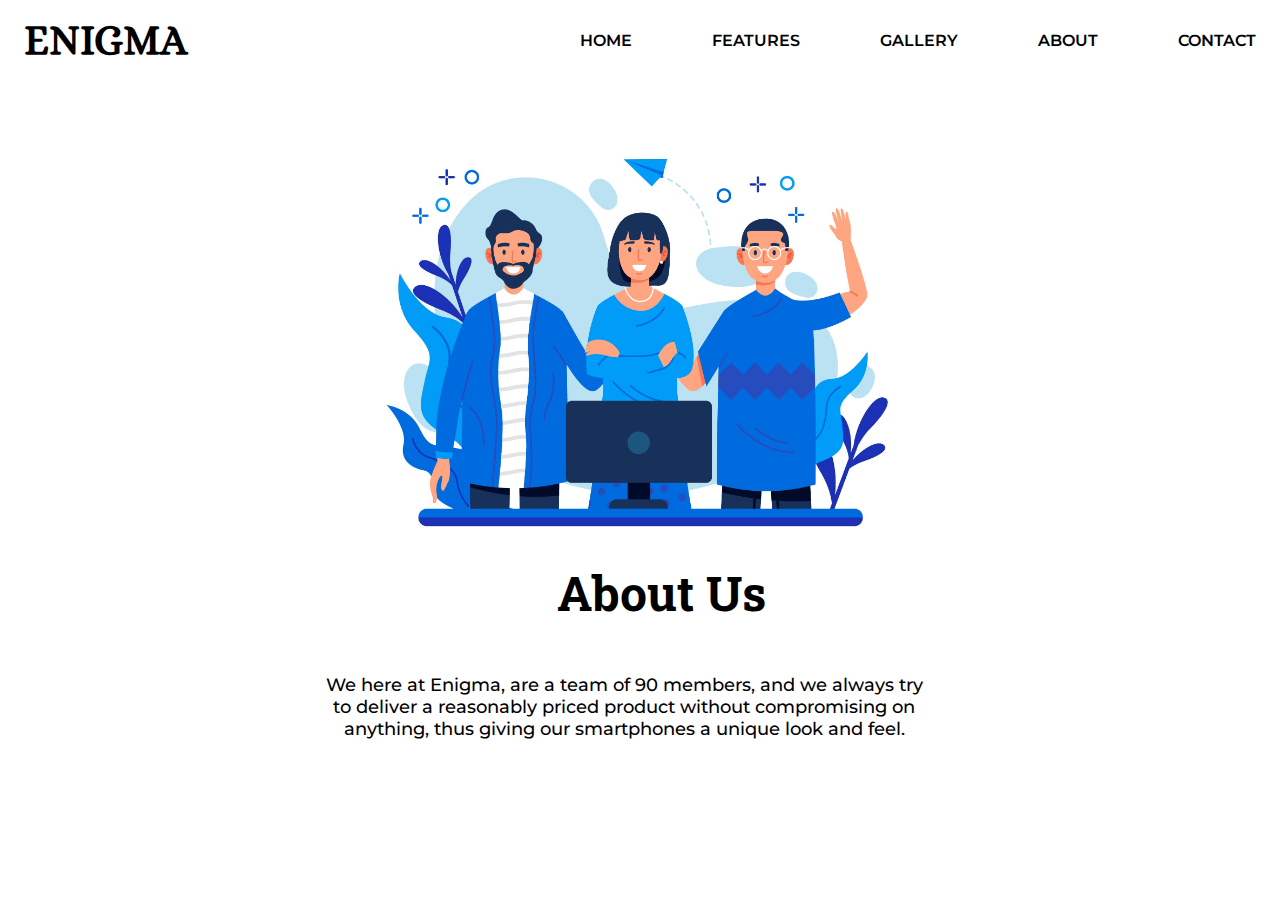
==== about.html @ 3f5e07a9 "Add files via upload" ====
<!DOCTYPE html>
<html lang="en">
<head>
    <meta charset="UTF-8">
    <meta http-equiv="X-UA-Compatible" content="IE=edge">
    <meta name="viewport" content="width=device-width, initial-scale=1.0">

    <link rel="stylesheet" href="style.css">
    <link rel="stylesheet" href="style-about.css">

    <link rel="preconnect" href="https://fonts.googleapis.com">
    <link rel="preconnect" href="https://fonts.gstatic.com" crossorigin>
    <link href="https://fonts.googleapis.com/css2?family=Alice&family=Montserrat:wght@300;400;500&family=Roboto+Slab&display=swap" rel="stylesheet">
    
    <title>About</title>
</head>
<body>
    <nav class="navbar">
        <div class="logo">
            <h1>ENIGMA</h1>
        </div>
        <ul class="nav-menu">
            <li class="nav-item">
                <a href="home.html" class="nav-link">HOME</a>
            </li>
            <li class="nav-item">
                <a href="features.html" class="nav-link">FEATURES</a>
            </li>
            <li class="nav-item">
                <a href="gallery.html" class="nav-link">GALLERY</a>
            </li>
            <li class="nav-item">
                <a href="about.html" class="nav-link exp underline">ABOUT</a>
            </li>
            <li class="nav-item">
                <a href="contact.html" class="nav-link exp underline">CONTACT</a>
            </li>
        </ul>
        <div class="hamburger">
            <span class="bar"></span>
            <span class="bar"></span>
            <span class="bar"></span>
        </div>
    </nav>

    <div class="container">
        <div class="image">
            <img src="assets/about-us.jpg" alt="about-us">
        </div>
        <div class="title">
            <h1>
                About Us
            </h1>
            <p>
                We here at Enigma, are a team of 90 members, and we always try
                to deliver a reasonably priced product without compromising on
                anything, thus giving our smartphones a unique look and feel.
            </p>
        </div>
    </div>

    <script src="index.js"></script>
</body>
</html>
---- style.css ----
* {
    margin: 0;
    padding: 0;
    box-sizing: border-box;
    text-decoration: none;
}   

/* navbar  */

li {
    list-style: none;
}

.navbar {
    display: flex;
    justify-content: space-between;
    align-items: center;
    padding: 1rem 1.5rem;
}

.hamburger {
    display: none;
}

.bar {
    display: block;
    width: 25px;
    height: 3px;
    margin: 5px auto;
    -webkit-transition: all 0.3s ease-in-out;
    transition: all 0.3s ease-in-out;
    background-color: #101010;
}

.nav-menu {
    display: flex;
    justify-content: space-between;
    align-items: center;
}

.nav-item {
    margin-left: 5rem;
}

.nav-link{
    font-size: 16px;
    font-weight: 400;
    color: azure;
    font-family: 'Montserrat', sans-serif;
    font-weight: 600;
}

nav img {
    width: 220px;
    margin-left: -17px;
}

.navbar a
{
    position: relative;
    
}

.navbar a:before {
  content: "";
  position: absolute;
  width: 100%;
  height: 2px;
  bottom: -3px;
  left: 0;
  background-color: #FFFF00;
  visibility: hidden;
  transform: scaleX(0);
  transition: all 0.3s ease-in-out;
}

.navbar .underline:before {
    background-color: #ac019b;
}

.navbar a:hover:before {
    visibility: visible;
    transform: scaleX(1);
}

.navbar .exp {
    color: black;
}


/* back colour */

.back-colour {
    position:absolute;
    top: 0;
    left: 0;
    transform: translate(-50%,-50%);
    background-color: black;
    min-width: 163%;
    min-height: 168%;
    z-index: -1;
    border-bottom-right-radius: 20px;
}

/* picture */

.phone-pic .phone {
    position: absolute;
    top: 8%;
    left: 63%;
    width: 57vh;
}
.phone-pic .svg-back {
    position: absolute;
    z-index: -1;
    width: 40%;
    left: 54%;
    top: 19%;
}

/* desciption */

.des h1 {
    color: azure;
    font-family: 'Montserrat', sans-serif;
    font-weight: 300;
    width: 50%;
    position: relative;
    top: 170px;
    left: 4%;
    animation: ani 1.5s linear forwards;
}

@keyframes ani {
    0% {
        opacity: 0;
        margin-top: 40px;
    }
    25% {
        opacity: 0.2;
        margin-top: 30px;
    }
    50% {
        opacity: 0.5;
        margin-top: 20px;
    }
    75% {
        opacity: 0.7;
        margin-top: 10px;
    }
    100% {
        opacity: 1;
        margin-top: 0;
    }
}

@media screen and (max-width: 500px) {

    .nav-menu {
        position: fixed;
        left: -100%;
        top: 5rem;
        flex-direction: column;
        background-color: #1687A7;
        width: 90%;
        border-radius: 10px;
        text-align: center;
        transition: 0.3s;
        z-index: 1;
        margin-left: 5%;
    }

    .nav-menu.active {
        left: 0;
    }

    .nav-item {
        margin: 2.5rem 0;
    }

    .nav-link {
        color: whitesmoke;
    }
    .navbar .exp {
        color: whitesmoke;
    }

    .hamburger {
        display: block;
        cursor: pointer;
    }

    .hamburger.active .bar:nth-child(2) {
        opacity: 0;
    }

    .hamburger.active .bar:nth-child(1) {
        -webkit-transform: translateY(8px) rotate(45deg);
        transform: translateY(8px) rotate(45deg);
    }

    .hamburger.active .bar:nth-child(3) {
        -webkit-transform: translateY(-8px) rotate(-45deg);
        transform: translateY(-8px) rotate(-45deg);
    }

    .navbar a:before {
        background-color: #FFFF00;
    }
    .navbar .underline:before {
        background-color: #FFFF00;
    }

    .logo {
        margin: auto;
    }

    .phone-pic .phone {
        position: absolute;
        top: 110%;
        left: 50%;
        transform: translate(-50%,-50%);
        width: 33vh;
    }
    .phone-pic .svg-back {
        top: 98%;
        left: 5%;
        width: 90%;
        padding-bottom: 50px;
    }

    .des h1 {
        font-size: 1.5rem;
        color: azure;
        font-family: 'Montserrat', sans-serif;
        font-weight: 300;
        width: 70%;
        position: relative;
        top: 170px;
    }




}
---- style-about.css ----
.logo {
    font-family: 'Alice', serif;
    font-size: 1.3rem;
}
.nav-link {
    color:black;
}

.navbar a:before {
    background-color: #1687A7;
}
.navbar .underline:before {
    background-color: #1687A7;
}

.image img {
    width: 60vh;
    position: absolute;
    top: 35%;
    left: 50%;
    transform: translate(-50%,-50%);

}

.title {
    position: absolute;
    top: 70%;
    left: 50%;
    transform: translate(-50%,-50%);
}

.title h1 {
    position: relative;
    left: 37%;
    margin-top: 40px;;
    margin-bottom: 50px;
    font-family: 'Roboto Slab', serif;
    font-size: 3rem;
}

.title p {
    font-family: 'Montserrat', sans-serif;
    font-size: 18px;
    font-weight: 500;
    text-align: center;
    width: 95%;
}

@media screen and (max-width: 500px) {

    .nav-link {
        color: whitesmoke;
    }
    .navbar .exp {
        color: whitesmoke;
    }
    .navbar a:before {
        background-color: #FFFF00;
    }
    .navbar .underline:before {
        background-color: #FFFF00;
    }

    .image img {
        width: 100%;
    }

    .title h1 {
        font-size: 2.3rem;
        top: 100px;
        left: 9%;
    }
    .title p {
        margin-left: 2%;
        margin-top: 120px;
        margin-bottom: 20px;
        width: 100%;
        font-size: 16px;
    }
}
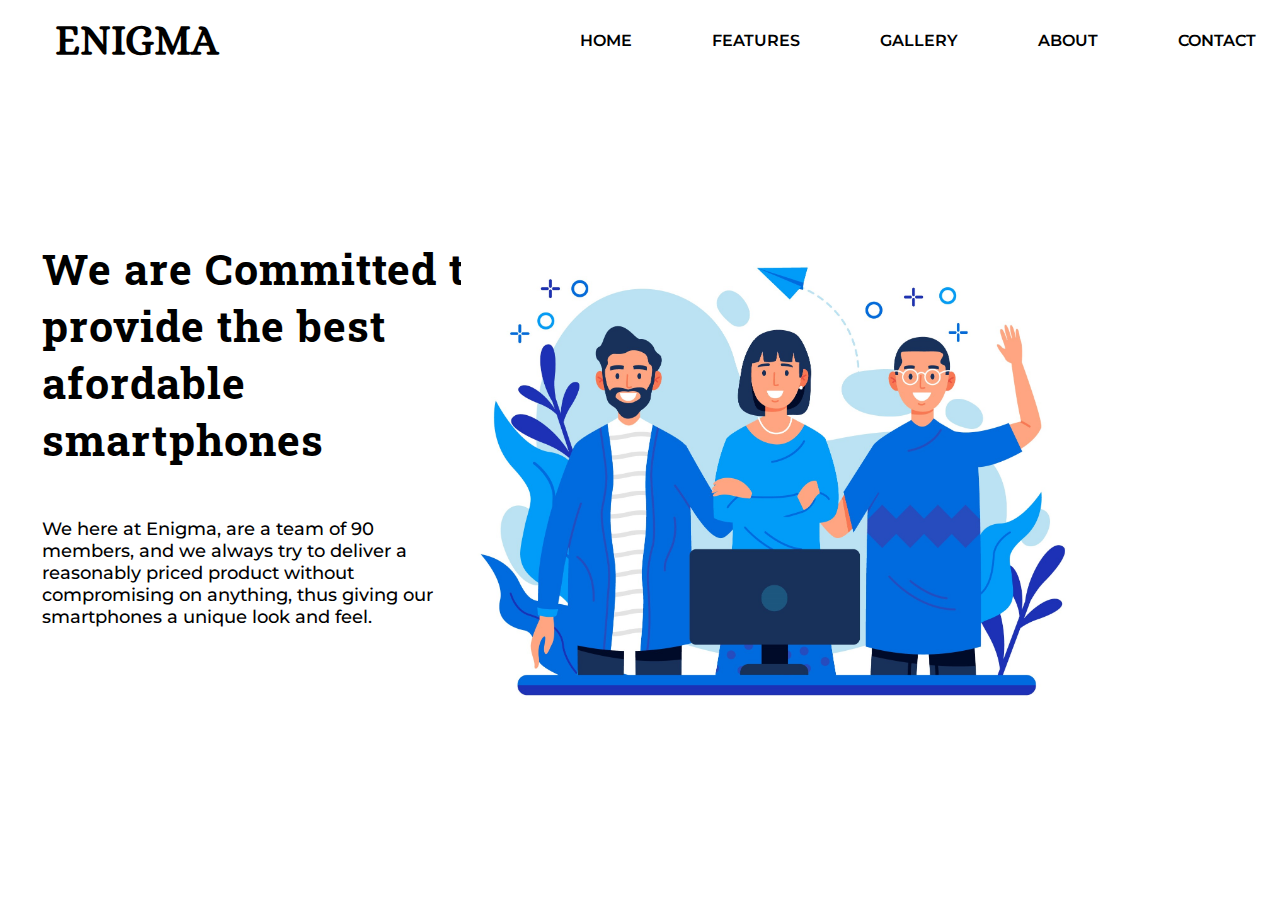
==== commit dd2f9e98: "Add files via upload" ====
--- a/about.html
+++ b/about.html
@@ -15,13 +15,13 @@
     <title>About</title>
 </head>
 <body>
-    <nav class="navbar">
+    <nav class="nav-bar">
         <div class="logo">
             <h1>ENIGMA</h1>
         </div>
         <ul class="nav-menu">
             <li class="nav-item">
-                <a href="home.html" class="nav-link">HOME</a>
+                <a href="index.html" class="nav-link">HOME</a>
             </li>
             <li class="nav-item">
                 <a href="features.html" class="nav-link">FEATURES</a>
@@ -44,12 +44,9 @@
     </nav>
 
     <div class="container">
-        <div class="image">
-            <img src="assets/about-us.jpg" alt="about-us">
-        </div>
         <div class="title">
             <h1>
-                About Us
+                We are Committed to provide the best afordable smartphones
             </h1>
             <p>
                 We here at Enigma, are a team of 90 members, and we always try
@@ -57,6 +54,9 @@
                 anything, thus giving our smartphones a unique look and feel.
             </p>
         </div>
+        <div class="image">
+            <img src="assets/about-us.jpg" alt="about-us">
+        </div>
     </div>
 
     <script src="index.js"></script>
--- a/style.css
+++ b/style.css
@@ -5,13 +5,13 @@
     text-decoration: none;
 }   
 
-/* navbar  */
+/* nav-bar  */
 
 li {
     list-style: none;
 }
 
-.navbar {
+.nav-bar {
     display: flex;
     justify-content: space-between;
     align-items: center;
@@ -36,6 +36,8 @@
     display: flex;
     justify-content: space-between;
     align-items: center;
+    position: relative;
+    z-index: 2;
 }
 
 .nav-item {
@@ -55,13 +57,13 @@
     margin-left: -17px;
 }
 
-.navbar a
+.nav-bar a
 {
     position: relative;
     
 }
 
-.navbar a:before {
+.nav-bar a:before {
   content: "";
   position: absolute;
   width: 100%;
@@ -74,16 +76,16 @@
   transition: all 0.3s ease-in-out;
 }
 
-.navbar .underline:before {
+.nav-bar .underline:before {
     background-color: #ac019b;
 }
 
-.navbar a:hover:before {
+.nav-bar a:hover:before {
     visibility: visible;
     transform: scaleX(1);
 }
 
-.navbar .exp {
+.nav-bar .exp {
     color: black;
 }
 
@@ -104,18 +106,22 @@
 
 /* picture */
 
+.phone-pic {
+    height: 300px;  
+}
+
 .phone-pic .phone {
-    position: absolute;
-    top: 8%;
+    position: relative;
+    bottom: 60px;
     left: 63%;
     width: 57vh;
+    z-index: 1;
 }
 .phone-pic .svg-back {
     position: absolute;
-    z-index: -1;
-    width: 40%;
-    left: 54%;
-    top: 19%;
+    width: 38%;
+    left: 55%;
+    top: 18%;
 }
 
 /* desciption */
@@ -125,10 +131,11 @@
     font-family: 'Montserrat', sans-serif;
     font-weight: 300;
     width: 50%;
-    position: relative;
-    top: 170px;
+    position: absolute;
+    top: 35%;
     left: 4%;
     animation: ani 1.5s linear forwards;
+    z-index: -1;
 }
 
 @keyframes ani {
@@ -166,7 +173,7 @@
         border-radius: 10px;
         text-align: center;
         transition: 0.3s;
-        z-index: 1;
+        z-index: 2;
         margin-left: 5%;
     }
 
@@ -181,7 +188,7 @@
     .nav-link {
         color: whitesmoke;
     }
-    .navbar .exp {
+    .nav-bar .exp {
         color: whitesmoke;
     }
 
@@ -204,10 +211,10 @@
         transform: translateY(-8px) rotate(-45deg);
     }
 
-    .navbar a:before {
+    .nav-bar a:before {
         background-color: #FFFF00;
     }
-    .navbar .underline:before {
+    .nav-bar .underline:before {
         background-color: #FFFF00;
     }
 
@@ -217,16 +224,15 @@
 
     .phone-pic .phone {
         position: absolute;
-        top: 110%;
-        left: 50%;
+        top: 72%;
+        left: 61%;
         transform: translate(-50%,-50%);
         width: 33vh;
     }
     .phone-pic .svg-back {
-        top: 98%;
+        top: 57%;
         left: 5%;
         width: 90%;
-        padding-bottom: 50px;
     }
 
     .des h1 {
@@ -236,7 +242,7 @@
         font-weight: 300;
         width: 70%;
         position: relative;
-        top: 170px;
+        top: 50px;
     }
 
 
--- a/style-about.css
+++ b/style-about.css
@@ -1,49 +1,55 @@
 .logo {
     font-family: 'Alice', serif;
     font-size: 1.3rem;
+    margin-left: 2.5%;
 }
 .nav-link {
     color:black;
 }
 
-.navbar a:before {
+.nav-bar a:before {
     background-color: #1687A7;
 }
-.navbar .underline:before {
+.nav-bar .underline:before {
     background-color: #1687A7;
 }
 
+.container {
+    display: flex;
+    flex-direction: row;
+}
+
 .image img {
-    width: 60vh;
-    position: absolute;
-    top: 35%;
-    left: 50%;
-    transform: translate(-50%,-50%);
+    width: 70vh;
+    position: relative;
+    top: 80px;
+    right: 30%;
 
 }
 
 .title {
-    position: absolute;
-    top: 70%;
-    left: 50%;
-    transform: translate(-50%,-50%);
+    position: relative;
+    top: 120px;
 }
 
 .title h1 {
     position: relative;
-    left: 37%;
-    margin-top: 40px;;
+    left: 6.5%;
+    margin-top: 40px;
     margin-bottom: 50px;
     font-family: 'Roboto Slab', serif;
-    font-size: 3rem;
+    font-size: 2.7rem;
+    width: 70%;
+    letter-spacing: 1px;
 }
 
 .title p {
+    position: relative;
+    left: 6.5%;
     font-family: 'Montserrat', sans-serif;
     font-size: 18px;
     font-weight: 500;
-    text-align: center;
-    width: 95%;
+    width: 64%;
 }
 
 @media screen and (max-width: 500px) {
@@ -51,30 +57,34 @@
     .nav-link {
         color: whitesmoke;
     }
-    .navbar .exp {
+    .nav-bar .exp {
         color: whitesmoke;
     }
-    .navbar a:before {
+    .nav-bar a:before {
         background-color: #FFFF00;
     }
-    .navbar .underline:before {
+    .nav-bar .underline:before {
         background-color: #FFFF00;
     }
 
     .image img {
-        width: 100%;
+        position: absolute;
+        width: 80%;
+        left: 5%;
     }
 
     .title h1 {
-        font-size: 2.3rem;
+        margin-top: 60px;
+        font-size: 2rem;
         top: 100px;
         left: 9%;
+        letter-spacing: 0;
     }
     .title p {
         margin-left: 2%;
         margin-top: 120px;
         margin-bottom: 20px;
-        width: 100%;
+        width: 90%;
         font-size: 16px;
     }
 }